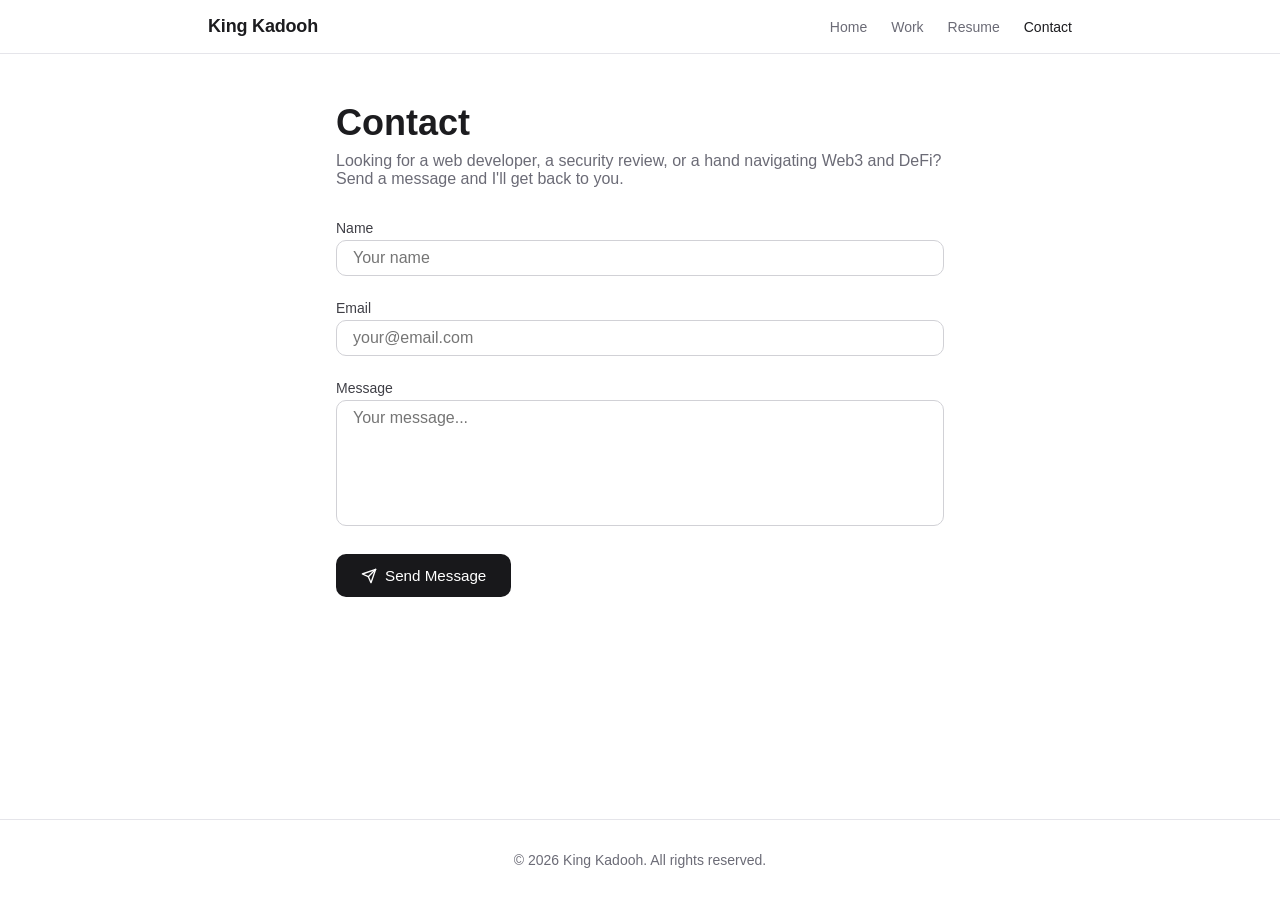
==== contact.html @ ffcaf4df "Initial commit via Netlify [skip ci]" ====
<!DOCTYPE html>
<html lang="en">
<head>
  <meta charset="utf-8" />
  <meta name="viewport" content="width=device-width, initial-scale=1" />
  <title>Contact — King Kadooh</title>
  <meta name="description" content="Get in touch with King Kadooh for web development, security reviews, or Web3/DeFi consulting." />
  <link rel="icon" href="/favicon.ico" />
  <link rel="stylesheet" href="/styles.css" />
</head>
<body>
  <header class="site-header">
    <nav>
      <a href="/" class="brand">King Kadooh</a>
      <div class="nav-links">
        <a href="/">Home</a>
        <a href="/work.html">Work</a>
        <a href="/resume.html">Resume</a>
        <a href="/contact.html">Contact</a>
      </div>
    </nav>
  </header>

  <main>
    <div class="contact-wrap" id="contact-form-wrap">
      <h1>Contact</h1>
      <p>Looking for a web developer, a security review, or a hand navigating Web3 and DeFi? Send a message and I'll get back to you.</p>

      <form name="contact" method="POST" data-netlify="true" netlify-honeypot="bot-field" id="contact-form">
        <input type="hidden" name="form-name" value="contact" />
        <p hidden>
          <label>Don't fill this out: <input name="bot-field" /></label>
        </p>

        <div class="form-field">
          <label for="name">Name</label>
          <input type="text" id="name" name="name" required placeholder="Your name" />
        </div>

        <div class="form-field">
          <label for="email">Email</label>
          <input type="email" id="email" name="email" required placeholder="your@email.com" />
        </div>

        <div class="form-field">
          <label for="message">Message</label>
          <textarea id="message" name="message" required rows="6" placeholder="Your message..."></textarea>
        </div>

        <button type="submit" class="btn btn-primary">
          <svg width="16" height="16" viewBox="0 0 24 24" fill="none" stroke="currentColor" stroke-width="2" stroke-linecap="round" stroke-linejoin="round"><path d="m22 2-7 20-4-9-9-4Z"/><path d="M22 2 11 13"/></svg>
          Send Message
        </button>
      </form>
    </div>

    <div class="success-state" id="success-state" hidden>
      <div class="inner">
        <div class="success-icon">
          <svg width="32" height="32" viewBox="0 0 24 24" fill="none" stroke="currentColor" stroke-width="2" stroke-linecap="round" stroke-linejoin="round"><rect x="2" y="4" width="20" height="16" rx="2"/><path d="m22 6-10 7L2 6"/></svg>
        </div>
        <h2>Message Sent!</h2>
        <p>Thanks for reaching out. I'll get back to you as soon as possible.</p>
        <button class="btn btn-primary" id="send-another">Send Another Message</button>
      </div>
    </div>
  </main>

  <footer class="site-footer">
    © <span id="year"></span> King Kadooh. All rights reserved.
  </footer>

  <script src="/script.js"></script>
  <script>
    const form = document.getElementById('contact-form')
    const formWrap = document.getElementById('contact-form-wrap')
    const successState = document.getElementById('success-state')

    form.addEventListener('submit', (e) => {
      e.preventDefault()
      const formData = new FormData(form)
      fetch('/', {
        method: 'POST',
        headers: { 'Content-Type': 'application/x-www-form-urlencoded' },
        body: new URLSearchParams(formData).toString(),
      }).then(() => {
        formWrap.hidden = true
        successState.hidden = false
      })
    })

    document.getElementById('send-another').addEventListener('click', () => {
      form.reset()
      successState.hidden = true
      formWrap.hidden = false
    })
  </script>
</body>
</html>
---- styles.css ----
:root {
  --background: #ffffff;
  --foreground: #1c1c1f;
  --muted-foreground: #6b6b76;
  --border: #e5e5ea;
  --card: #ffffff;
  --primary: #18181b;
  --primary-foreground: #ffffff;
  --secondary: #f1f1f4;
  --radius: 10px;
}

* {
  box-sizing: border-box;
}

html,
body {
  margin: 0;
  padding: 0;
}

body {
  font-family:
    -apple-system, BlinkMacSystemFont, 'Segoe UI', 'Roboto', 'Oxygen', 'Ubuntu',
    'Cantarell', 'Fira Sans', 'Droid Sans', 'Helvetica Neue', sans-serif;
  -webkit-font-smoothing: antialiased;
  -moz-osx-font-smoothing: grayscale;
  color: var(--foreground);
  background: var(--background);
  min-height: 100vh;
  display: flex;
  flex-direction: column;
}

a {
  color: inherit;
  text-decoration: none;
}

.wrapper {
  max-width: 896px;
  margin: 0 auto;
  padding: 0 1rem;
  width: 100%;
}

/* Header */
.site-header {
  position: sticky;
  top: 0;
  z-index: 10;
  border-bottom: 1px solid var(--border);
  background: rgba(255, 255, 255, 0.8);
  backdrop-filter: blur(8px);
}

.site-header nav {
  max-width: 896px;
  margin: 0 auto;
  padding: 1rem;
  display: flex;
  align-items: center;
  justify-content: space-between;
}

.brand {
  font-size: 1.125rem;
  font-weight: 700;
  letter-spacing: -0.01em;
}

.nav-links {
  display: flex;
  align-items: center;
  gap: 1.5rem;
}

.nav-links a {
  font-size: 0.875rem;
  font-weight: 500;
  color: var(--muted-foreground);
  transition: color 0.15s ease;
}

.nav-links a:hover,
.nav-links a.active {
  color: var(--foreground);
}

main {
  flex: 1;
}

/* Footer */
.site-footer {
  border-top: 1px solid var(--border);
  padding: 2rem 0;
  text-align: center;
  font-size: 0.875rem;
  color: var(--muted-foreground);
}

/* Badge */
.badge {
  display: inline-flex;
  align-items: center;
  border-radius: 999px;
  padding: 0.25rem 0.75rem;
  font-size: 0.875rem;
  font-weight: 500;
  line-height: 1.2;
}

.badge-secondary {
  background: var(--secondary);
  color: var(--foreground);
}

.badge-outline {
  border: 1px solid var(--border);
  background: transparent;
  color: var(--foreground);
}

/* Buttons */
.btn {
  display: inline-flex;
  align-items: center;
  gap: 0.5rem;
  border-radius: var(--radius);
  padding: 0.75rem 1.5rem;
  font-weight: 500;
  font-size: 0.95rem;
  border: 1px solid transparent;
  cursor: pointer;
  transition: background-color 0.15s ease, color 0.15s ease;
}

.btn-primary {
  background: var(--primary);
  color: var(--primary-foreground);
}

.btn-primary:hover {
  background: #2c2c31;
}

.btn-outline {
  border-color: #d1d1d6;
  color: var(--foreground);
  background: transparent;
}

.btn-outline:hover {
  background: #f7f7f8;
}

/* Card */
.card {
  border: 1px solid var(--border);
  border-radius: var(--radius);
  background: var(--card);
  overflow: hidden;
}

.card-header {
  padding: 1.5rem 1.5rem 0;
}

.card-content {
  padding: 1.5rem;
}

.card-title {
  font-size: 1.25rem;
  font-weight: 600;
  margin: 0 0 0.25rem;
}

/* Hero */
.hero {
  max-width: 896px;
  margin: 0 auto;
  padding: 5rem 1rem 4rem;
  text-align: center;
}

.avatar {
  margin: 0 auto 1.5rem;
  display: flex;
  height: 7rem;
  width: 7rem;
  align-items: center;
  justify-content: center;
  border-radius: 999px;
  background: var(--primary);
  color: #fff;
  font-size: 1.75rem;
  font-weight: 700;
}

.hero h1 {
  font-size: 3rem;
  font-weight: 700;
  letter-spacing: -0.02em;
  margin: 0;
}

.hero .roles {
  margin-top: 1rem;
  font-size: 1.125rem;
  color: var(--muted-foreground);
  max-width: 640px;
  margin-left: auto;
  margin-right: auto;
}

.hero .cta-row {
  margin-top: 2rem;
  display: flex;
  flex-wrap: wrap;
  align-items: center;
  justify-content: center;
  gap: 0.75rem;
}

/* Section */
.section {
  max-width: 896px;
  margin: 0 auto;
  padding: 3rem 1rem;
}

.section-eyebrow {
  margin: 0 0 0.25rem;
  font-size: 0.8rem;
  font-weight: 600;
  text-transform: uppercase;
  letter-spacing: 0.1em;
  color: #a8a8b3;
}

.section-title {
  margin: 0 0 1.5rem;
  font-size: 1.5rem;
  font-weight: 700;
}

/* Platforms grid */
.platform-grid {
  display: grid;
  grid-template-columns: 1fr;
  gap: 0.75rem;
}

@media (min-width: 640px) {
  .platform-grid {
    grid-template-columns: 1fr 1fr;
  }
}

.platform-card {
  display: flex;
  align-items: center;
  justify-content: space-between;
  border: 1px solid var(--border);
  border-radius: 12px;
  padding: 1rem 1.25rem;
  transition: border-color 0.15s ease;
}

.platform-card:hover {
  border-color: var(--primary);
}

.platform-card .platform-info {
  display: flex;
  align-items: center;
  gap: 0.75rem;
}

.platform-icon {
  width: 1.25rem;
  height: 1.25rem;
  flex-shrink: 0;
}

.platform-name {
  font-weight: 500;
  margin: 0;
}

.platform-handle {
  font-size: 0.875rem;
  color: var(--muted-foreground);
  margin: 0;
}

.arrow-icon {
  width: 1rem;
  height: 1rem;
  color: #a8a8b3;
  transition: transform 0.15s ease;
}

.platform-card:hover .arrow-icon {
  transform: translate(2px, -2px);
}

/* Skills / tag list */
.tag-list {
  display: flex;
  flex-wrap: wrap;
  gap: 0.5rem;
}

/* Interests grid */
.interest-grid {
  display: grid;
  grid-template-columns: 1fr;
  gap: 1rem;
}

@media (min-width: 640px) {
  .interest-grid {
    grid-template-columns: 1fr 1fr;
  }
}

.interest-emoji {
  font-size: 1.5rem;
  margin-right: 0.5rem;
}

/* Closing CTA card */
.cta-card {
  background: var(--primary);
  color: #fff;
}

.cta-card .card-content {
  display: flex;
  flex-direction: column;
  align-items: center;
  gap: 1rem;
  padding: 3rem 1.5rem;
  text-align: center;
}

.cta-card h2 {
  font-size: 1.875rem;
  font-weight: 700;
  margin: 0;
}

.cta-card p {
  max-width: 36rem;
  color: #d4d4d8;
  margin: 0;
}

.btn-light {
  background: #fff;
  color: var(--primary);
}

.btn-light:hover {
  background: #f2f2f2;
}

/* Generic page header */
.page-header {
  max-width: 896px;
  margin: 0 auto;
  padding: 3rem 1rem 0;
}

.page-header h1 {
  font-size: 2.25rem;
  font-weight: 700;
  margin: 0 0 0.5rem;
}

.page-header p {
  color: var(--muted-foreground);
  margin: 0 0 2rem;
}

/* Work / project grid */
.project-grid {
  max-width: 896px;
  margin: 0 auto;
  padding: 0 1rem 3rem;
  display: grid;
  grid-template-columns: 1fr;
  gap: 1.5rem;
}

@media (min-width: 768px) {
  .project-grid {
    grid-template-columns: 1fr 1fr;
  }
}

.project-card {
  display: flex;
  flex-direction: column;
}

.project-card .card-content {
  flex: 1;
  display: flex;
  flex-direction: column;
}

.project-description {
  color: var(--muted-foreground);
  flex: 1;
  margin: 0 0 1rem;
}

.project-links {
  display: flex;
  gap: 0.75rem;
}

.project-link {
  display: inline-flex;
  align-items: center;
  gap: 0.5rem;
  font-size: 0.875rem;
  color: #2563eb;
  transition: color 0.15s ease;
}

.project-link:hover {
  color: #1d4ed8;
}

/* Resume */
.resume-wrap {
  max-width: 896px;
  margin: 0 auto;
  padding: 2rem 1rem 4rem;
}

.resume-header {
  text-align: center;
  margin-bottom: 3rem;
}

.resume-header h1 {
  font-size: 3rem;
  font-weight: 700;
  margin: 0 0 0.5rem;
}

.resume-header p {
  font-size: 1.125rem;
  margin: 0 0 2rem;
}

.separator {
  border: none;
  border-top: 1px solid var(--border);
  margin-top: 2rem;
}

.resume-section {
  margin-bottom: 3rem;
}

.resume-section h2 {
  font-size: 1.875rem;
  font-weight: 600;
  margin: 0 0 1.5rem;
}

.resume-section .card + .card {
  margin-top: 1.5rem;
}

.summary-row {
  display: flex;
  align-items: center;
  gap: 2rem;
}

.summary-row p {
  flex: 1;
  line-height: 1.7;
  margin: 0;
}

.summary-avatar {
  flex-shrink: 0;
  display: flex;
  height: 10rem;
  width: 10rem;
  align-items: center;
  justify-content: center;
  border-radius: 1rem;
  background: var(--primary);
  color: #fff;
  font-size: 1.75rem;
  font-weight: 700;
}

@media (max-width: 640px) {
  .summary-row {
    flex-direction: column;
    text-align: center;
  }
}

.job-header-row {
  display: flex;
  justify-content: space-between;
  align-items: flex-start;
  gap: 1rem;
  flex-wrap: wrap;
}

.job-header-row .job-title {
  font-size: 1.25rem;
  font-weight: 600;
  margin: 0 0 0.5rem;
}

.job-header-row .job-company {
  font-weight: 500;
  margin: 0;
}

.job-body p {
  line-height: 1.7;
  margin: 0 0 1.5rem;
}

.job-note {
  margin-top: 1.5rem;
  font-size: 0.9rem;
  color: var(--muted-foreground);
  line-height: 1.7;
}

/* Contact */
.contact-wrap {
  max-width: 640px;
  margin: 0 auto;
  padding: 3rem 1rem;
}

.contact-wrap h1 {
  font-size: 2.25rem;
  font-weight: 700;
  margin: 0 0 0.5rem;
}

.contact-wrap > p {
  color: var(--muted-foreground);
  margin: 0 0 2rem;
}

.form-field {
  margin-bottom: 1.5rem;
}

.form-field label {
  display: block;
  font-size: 0.875rem;
  font-weight: 500;
  color: #3f3f46;
  margin-bottom: 0.25rem;
}

.form-field input,
.form-field textarea {
  width: 100%;
  padding: 0.5rem 1rem;
  border: 1px solid #d1d1d6;
  border-radius: var(--radius);
  font: inherit;
  outline: none;
  transition: border-color 0.15s ease, box-shadow 0.15s ease;
}

.form-field input:focus,
.form-field textarea:focus {
  border-color: #3b82f6;
  box-shadow: 0 0 0 2px rgba(59, 130, 246, 0.4);
}

.form-field textarea {
  resize: none;
}

.success-state {
  min-height: 60vh;
  display: flex;
  align-items: center;
  justify-content: center;
}

.success-state .inner {
  text-align: center;
  max-width: 28rem;
  margin: 0 auto;
  padding: 0 1rem;
}

.success-icon {
  width: 4rem;
  height: 4rem;
  border-radius: 999px;
  background: #dcfce7;
  color: #16a34a;
  display: flex;
  align-items: center;
  justify-content: center;
  margin: 0 auto 1rem;
}

.success-state h2 {
  font-size: 1.5rem;
  font-weight: 700;
  margin: 0 0 0.5rem;
}

.success-state p {
  color: var(--muted-foreground);
  margin: 0 0 1.5rem;
}

[hidden] {
  display: none !important;
}
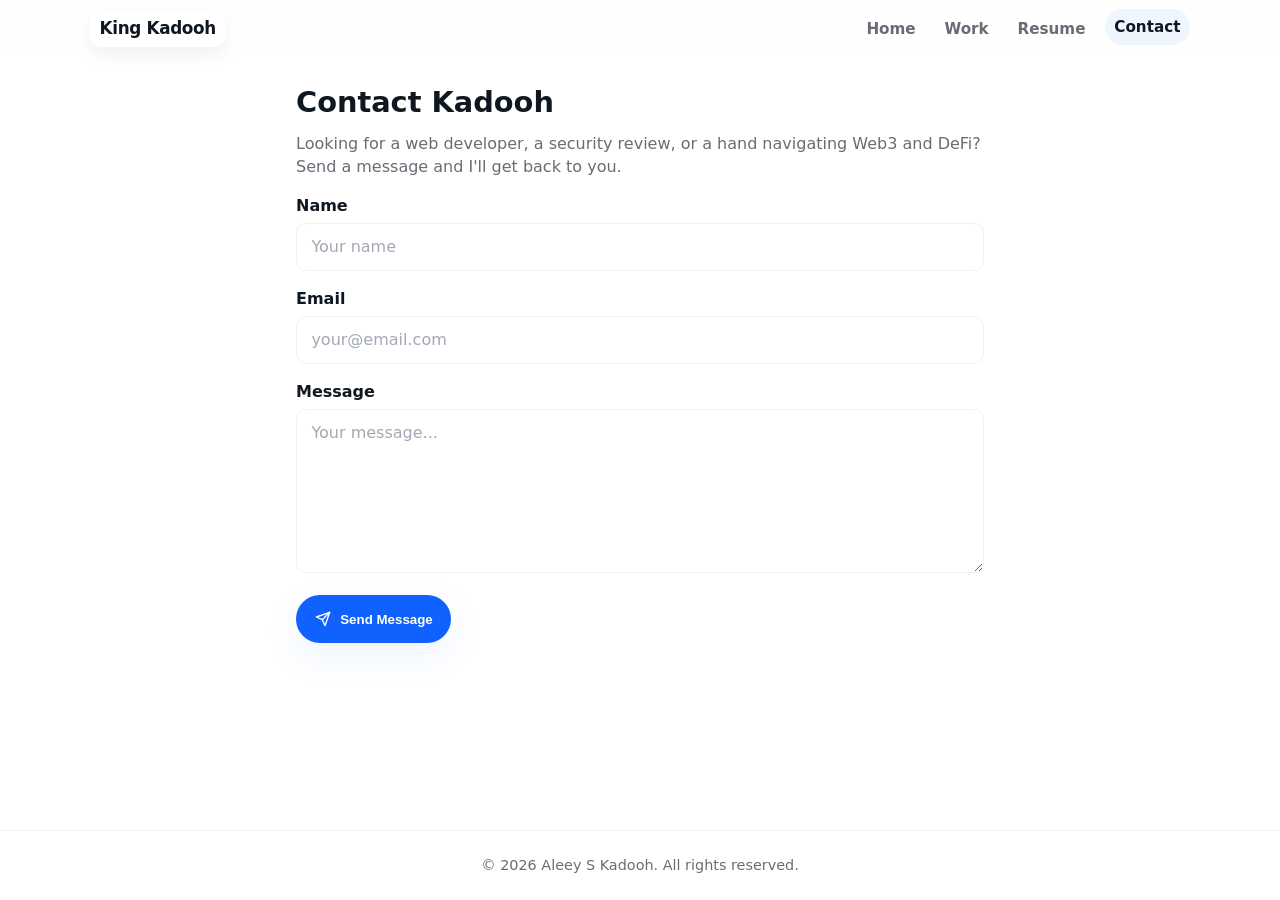
==== commit 9423e7e9: "updates" ====
--- a/contact.html
+++ b/contact.html
@@ -3,7 +3,7 @@
 <head>
   <meta charset="utf-8" />
   <meta name="viewport" content="width=device-width, initial-scale=1" />
-  <title>Contact — King Kadooh</title>
+  <title>Contact King Kadooh</title>
   <meta name="description" content="Get in touch with King Kadooh for web development, security reviews, or Web3/DeFi consulting." />
   <link rel="icon" href="/favicon.ico" />
   <link rel="stylesheet" href="/styles.css" />
@@ -23,7 +23,7 @@
 
   <main>
     <div class="contact-wrap" id="contact-form-wrap">
-      <h1>Contact</h1>
+      <h1>Contact Kadooh</h1>
       <p>Looking for a web developer, a security review, or a hand navigating Web3 and DeFi? Send a message and I'll get back to you.</p>
 
       <form name="contact" method="POST" data-netlify="true" netlify-honeypot="bot-field" id="contact-form">
@@ -67,7 +67,7 @@
   </main>
 
   <footer class="site-footer">
-    © <span id="year"></span> King Kadooh. All rights reserved.
+    © <span id="year"></span> Aleey S Kadooh. All rights reserved.
   </footer>
 
   <script src="/script.js"></script>
--- a/styles.css
+++ b/styles.css
@@ -1,638 +1,243 @@
-:root {
-  --background: #ffffff;
-  --foreground: #1c1c1f;
-  --muted-foreground: #6b6b76;
-  --border: #e5e5ea;
-  --card: #ffffff;
-  --primary: #18181b;
+
+:root{
+  --bg: #ffffff;
+  --surface: #ffffff;
+  --muted: #6b6b76;
+  --text: #0f1720;
+  --border: rgba(15,23,32,0.06);
+  --primary: #0f62fe;
   --primary-foreground: #ffffff;
-  --secondary: #f1f1f4;
-  --radius: 10px;
-}
-
-* {
-  box-sizing: border-box;
-}
-
-html,
-body {
-  margin: 0;
-  padding: 0;
-}
-
-body {
-  font-family:
-    -apple-system, BlinkMacSystemFont, 'Segoe UI', 'Roboto', 'Oxygen', 'Ubuntu',
-    'Cantarell', 'Fira Sans', 'Droid Sans', 'Helvetica Neue', sans-serif;
-  -webkit-font-smoothing: antialiased;
-  -moz-osx-font-smoothing: grayscale;
-  color: var(--foreground);
-  background: var(--background);
-  min-height: 100vh;
-  display: flex;
-  flex-direction: column;
-}
-
-a {
-  color: inherit;
-  text-decoration: none;
-}
-
-.wrapper {
-  max-width: 896px;
-  margin: 0 auto;
-  padding: 0 1rem;
-  width: 100%;
-}
-
-/* Header */
-.site-header {
-  position: sticky;
-  top: 0;
-  z-index: 10;
-  border-bottom: 1px solid var(--border);
-  background: rgba(255, 255, 255, 0.8);
-  backdrop-filter: blur(8px);
-}
-
-.site-header nav {
-  max-width: 896px;
-  margin: 0 auto;
-  padding: 1rem;
-  display: flex;
-  align-items: center;
-  justify-content: space-between;
-}
-
-.brand {
-  font-size: 1.125rem;
-  font-weight: 700;
-  letter-spacing: -0.01em;
-}
-
-.nav-links {
-  display: flex;
-  align-items: center;
-  gap: 1.5rem;
-}
-
-.nav-links a {
-  font-size: 0.875rem;
-  font-weight: 500;
-  color: var(--muted-foreground);
-  transition: color 0.15s ease;
-}
-
-.nav-links a:hover,
-.nav-links a.active {
-  color: var(--foreground);
-}
-
-main {
-  flex: 1;
-}
-
-/* Footer */
-.site-footer {
-  border-top: 1px solid var(--border);
-  padding: 2rem 0;
-  text-align: center;
-  font-size: 0.875rem;
-  color: var(--muted-foreground);
-}
-
-/* Badge */
-.badge {
-  display: inline-flex;
-  align-items: center;
-  border-radius: 999px;
-  padding: 0.25rem 0.75rem;
-  font-size: 0.875rem;
-  font-weight: 500;
-  line-height: 1.2;
-}
-
-.badge-secondary {
-  background: var(--secondary);
-  color: var(--foreground);
-}
-
-.badge-outline {
-  border: 1px solid var(--border);
-  background: transparent;
-  color: var(--foreground);
-}
-
-/* Buttons */
-.btn {
-  display: inline-flex;
-  align-items: center;
-  gap: 0.5rem;
-  border-radius: var(--radius);
-  padding: 0.75rem 1.5rem;
-  font-weight: 500;
-  font-size: 0.95rem;
-  border: 1px solid transparent;
-  cursor: pointer;
-  transition: background-color 0.15s ease, color 0.15s ease;
-}
-
-.btn-primary {
-  background: var(--primary);
-  color: var(--primary-foreground);
-}
-
-.btn-primary:hover {
-  background: #2c2c31;
-}
-
-.btn-outline {
-  border-color: #d1d1d6;
-  color: var(--foreground);
-  background: transparent;
-}
-
-.btn-outline:hover {
-  background: #f7f7f8;
-}
-
-/* Card */
-.card {
-  border: 1px solid var(--border);
-  border-radius: var(--radius);
-  background: var(--card);
-  overflow: hidden;
-}
-
-.card-header {
-  padding: 1.5rem 1.5rem 0;
-}
-
-.card-content {
-  padding: 1.5rem;
-}
-
-.card-title {
-  font-size: 1.25rem;
-  font-weight: 600;
-  margin: 0 0 0.25rem;
-}
-
-/* Hero */
-.hero {
-  max-width: 896px;
-  margin: 0 auto;
-  padding: 5rem 1rem 4rem;
-  text-align: center;
-}
-
-.avatar {
-  margin: 0 auto 1.5rem;
-  display: flex;
-  height: 7rem;
-  width: 7rem;
-  align-items: center;
-  justify-content: center;
-  border-radius: 999px;
-  background: var(--primary);
-  color: #fff;
-  font-size: 1.75rem;
-  font-weight: 700;
-}
-
-.hero h1 {
-  font-size: 3rem;
-  font-weight: 700;
-  letter-spacing: -0.02em;
-  margin: 0;
-}
-
-.hero .roles {
-  margin-top: 1rem;
-  font-size: 1.125rem;
-  color: var(--muted-foreground);
-  max-width: 640px;
-  margin-left: auto;
-  margin-right: auto;
-}
-
-.hero .cta-row {
-  margin-top: 2rem;
-  display: flex;
-  flex-wrap: wrap;
-  align-items: center;
-  justify-content: center;
-  gap: 0.75rem;
-}
-
-/* Section */
-.section {
-  max-width: 896px;
-  margin: 0 auto;
-  padding: 3rem 1rem;
-}
-
-.section-eyebrow {
-  margin: 0 0 0.25rem;
-  font-size: 0.8rem;
-  font-weight: 600;
-  text-transform: uppercase;
-  letter-spacing: 0.1em;
-  color: #a8a8b3;
-}
-
-.section-title {
-  margin: 0 0 1.5rem;
-  font-size: 1.5rem;
-  font-weight: 700;
-}
-
-/* Platforms grid */
-.platform-grid {
-  display: grid;
-  grid-template-columns: 1fr;
-  gap: 0.75rem;
-}
-
-@media (min-width: 640px) {
-  .platform-grid {
-    grid-template-columns: 1fr 1fr;
-  }
-}
-
-.platform-card {
-  display: flex;
-  align-items: center;
-  justify-content: space-between;
-  border: 1px solid var(--border);
-  border-radius: 12px;
-  padding: 1rem 1.25rem;
-  transition: border-color 0.15s ease;
-}
-
-.platform-card:hover {
-  border-color: var(--primary);
-}
-
-.platform-card .platform-info {
-  display: flex;
-  align-items: center;
-  gap: 0.75rem;
-}
-
-.platform-icon {
-  width: 1.25rem;
-  height: 1.25rem;
-  flex-shrink: 0;
-}
-
-.platform-name {
-  font-weight: 500;
-  margin: 0;
-}
-
-.platform-handle {
-  font-size: 0.875rem;
-  color: var(--muted-foreground);
-  margin: 0;
-}
-
-.arrow-icon {
-  width: 1rem;
-  height: 1rem;
-  color: #a8a8b3;
-  transition: transform 0.15s ease;
-}
-
-.platform-card:hover .arrow-icon {
-  transform: translate(2px, -2px);
-}
-
-/* Skills / tag list */
-.tag-list {
-  display: flex;
-  flex-wrap: wrap;
-  gap: 0.5rem;
-}
-
-/* Interests grid */
-.interest-grid {
-  display: grid;
-  grid-template-columns: 1fr;
-  gap: 1rem;
-}
-
-@media (min-width: 640px) {
-  .interest-grid {
-    grid-template-columns: 1fr 1fr;
-  }
-}
-
-.interest-emoji {
-  font-size: 1.5rem;
-  margin-right: 0.5rem;
-}
-
-/* Closing CTA card */
-.cta-card {
-  background: var(--primary);
-  color: #fff;
-}
-
-.cta-card .card-content {
-  display: flex;
-  flex-direction: column;
-  align-items: center;
-  gap: 1rem;
-  padding: 3rem 1.5rem;
-  text-align: center;
-}
-
-.cta-card h2 {
-  font-size: 1.875rem;
-  font-weight: 700;
-  margin: 0;
-}
-
-.cta-card p {
-  max-width: 36rem;
-  color: #d4d4d8;
-  margin: 0;
-}
-
-.btn-light {
-  background: #fff;
-  color: var(--primary);
-}
-
-.btn-light:hover {
-  background: #f2f2f2;
-}
-
-/* Generic page header */
-.page-header {
-  max-width: 896px;
-  margin: 0 auto;
-  padding: 3rem 1rem 0;
-}
-
-.page-header h1 {
-  font-size: 2.25rem;
-  font-weight: 700;
-  margin: 0 0 0.5rem;
-}
-
-.page-header p {
-  color: var(--muted-foreground);
-  margin: 0 0 2rem;
-}
-
-/* Work / project grid */
-.project-grid {
-  max-width: 896px;
-  margin: 0 auto;
-  padding: 0 1rem 3rem;
-  display: grid;
-  grid-template-columns: 1fr;
-  gap: 1.5rem;
-}
-
-@media (min-width: 768px) {
-  .project-grid {
-    grid-template-columns: 1fr 1fr;
-  }
-}
-
-.project-card {
-  display: flex;
-  flex-direction: column;
-}
-
-.project-card .card-content {
-  flex: 1;
-  display: flex;
-  flex-direction: column;
-}
-
-.project-description {
-  color: var(--muted-foreground);
-  flex: 1;
-  margin: 0 0 1rem;
-}
-
-.project-links {
-  display: flex;
-  gap: 0.75rem;
-}
-
-.project-link {
-  display: inline-flex;
-  align-items: center;
-  gap: 0.5rem;
-  font-size: 0.875rem;
-  color: #2563eb;
-  transition: color 0.15s ease;
-}
-
-.project-link:hover {
-  color: #1d4ed8;
-}
-
-/* Resume */
-.resume-wrap {
-  max-width: 896px;
-  margin: 0 auto;
-  padding: 2rem 1rem 4rem;
-}
-
-.resume-header {
-  text-align: center;
-  margin-bottom: 3rem;
-}
-
-.resume-header h1 {
-  font-size: 3rem;
-  font-weight: 700;
-  margin: 0 0 0.5rem;
-}
-
-.resume-header p {
-  font-size: 1.125rem;
-  margin: 0 0 2rem;
-}
-
-.separator {
+  --glass: rgba(255,255,255,0.6);
+  --radius-sm: 8px;
+  --radius: 14px;
+  --shadow-sm: 0 10px 30px rgba(16,24,40,0.06);
+  --shadow-md: 0 18px 48px rgba(16,24,40,0.10);
+  --motion-duration: 300ms;
+  --ease: cubic-bezier(.2,.9,.2,1);
+  --max-width: 1100px;
+  --container-pad: 1rem;
+  --accent-weak: rgba(15,98,254,0.06);
+  --touch-target: 48px;
+}
+*{box-sizing:border-box}
+html,body{height:100%}
+body{
+  margin:0;
+  font-family: Inter, system-ui, -apple-system, "Segoe UI", Roboto, "Helvetica Neue", Arial;
+  -webkit-font-smoothing:antialiased;
+  -moz-osx-font-smoothing:grayscale;
+  color:var(--text);
+  background:var(--bg);
+  min-height:100vh;
+  display:flex;
+  flex-direction:column;
+  line-height:1.45;
+  -webkit-tap-highlight-color:transparent;
+}
+.wrapper, .site-header nav, main{max-width:var(--max-width); margin:0 auto; padding:0 var(--container-pad); width:100%}
+.site-header{
+  position:sticky;
+  top:0;
+  z-index:100;
+  background:linear-gradient(180deg, rgba(255,255,255,0.06), rgba(255,255,255,0));
+  border-bottom:none;
+  backdrop-filter: blur(8px) saturate(110%);
+  -webkit-backdrop-filter: blur(8px) saturate(110%);
+  padding:0;
+}
+.site-header nav{
+  display:flex;
+  align-items:center;
+  justify-content:space-between;
+  gap:1rem;
+  padding:.65rem 0;
+}
+.brand{
+  font-weight:900;
+  letter-spacing:-0.02em;
+  color:var(--text);
+  font-size:1.05rem;
+  display:inline-flex;
+  align-items:center;
+  gap:.5rem;
+  padding:.4rem .6rem;
+  border-radius:12px;
+  background:rgba(255,255,255,0.85);
+  box-shadow:0 8px 20px rgba(16,24,40,0.06);
+  transform:translateZ(0);
+  z-index:120;
+  will-change:transform;
+  animation:brand-float 4200ms var(--ease) infinite;
+}
+@keyframes brand-float{
+  0%{ transform:translateY(0) }
+  50%{ transform:translateY(-6px) }
+  100%{ transform:translateY(0) }
+}
+.nav-links{
+  display:flex;
+  gap:.6rem;
+  align-items:center;
+  -webkit-font-smoothing:antialiased;
+}
+a{ text-decoration:none; color:inherit; }
+.nav-links a{
+  color:var(--muted);
+  font-weight:700;
+  font-size:.95rem;
+  padding:.45rem .6rem;
+  border-radius:999px;
+  transition: color var(--motion-duration) var(--ease), background-color var(--motion-duration) var(--ease), transform var(--motion-duration) var(--ease);
+  text-decoration:none;
   border: none;
-  border-top: 1px solid var(--border);
-  margin-top: 2rem;
-}
-
-.resume-section {
-  margin-bottom: 3rem;
-}
-
-.resume-section h2 {
-  font-size: 1.875rem;
-  font-weight: 600;
-  margin: 0 0 1.5rem;
-}
-
-.resume-section .card + .card {
-  margin-top: 1.5rem;
-}
-
-.summary-row {
-  display: flex;
-  align-items: center;
-  gap: 2rem;
-}
-
-.summary-row p {
-  flex: 1;
-  line-height: 1.7;
-  margin: 0;
-}
-
-.summary-avatar {
-  flex-shrink: 0;
-  display: flex;
-  height: 10rem;
-  width: 10rem;
-  align-items: center;
-  justify-content: center;
-  border-radius: 1rem;
-  background: var(--primary);
-  color: #fff;
-  font-size: 1.75rem;
-  font-weight: 700;
-}
-
-@media (max-width: 640px) {
-  .summary-row {
-    flex-direction: column;
-    text-align: center;
-  }
-}
-
-.job-header-row {
-  display: flex;
-  justify-content: space-between;
-  align-items: flex-start;
-  gap: 1rem;
-  flex-wrap: wrap;
-}
-
-.job-header-row .job-title {
-  font-size: 1.25rem;
-  font-weight: 600;
-  margin: 0 0 0.5rem;
-}
-
-.job-header-row .job-company {
-  font-weight: 500;
-  margin: 0;
-}
-
-.job-body p {
-  line-height: 1.7;
-  margin: 0 0 1.5rem;
-}
-
-.job-note {
-  margin-top: 1.5rem;
-  font-size: 0.9rem;
-  color: var(--muted-foreground);
-  line-height: 1.7;
-}
-
-/* Contact */
-.contact-wrap {
-  max-width: 640px;
-  margin: 0 auto;
-  padding: 3rem 1rem;
-}
-
-.contact-wrap h1 {
-  font-size: 2.25rem;
-  font-weight: 700;
-  margin: 0 0 0.5rem;
-}
-
-.contact-wrap > p {
-  color: var(--muted-foreground);
-  margin: 0 0 2rem;
-}
-
-.form-field {
-  margin-bottom: 1.5rem;
-}
-
-.form-field label {
-  display: block;
-  font-size: 0.875rem;
-  font-weight: 500;
-  color: #3f3f46;
-  margin-bottom: 0.25rem;
-}
-
-.form-field input,
-.form-field textarea {
-  width: 100%;
-  padding: 0.5rem 1rem;
-  border: 1px solid #d1d1d6;
-  border-radius: var(--radius);
-  font: inherit;
-  outline: none;
-  transition: border-color 0.15s ease, box-shadow 0.15s ease;
-}
-
-.form-field input:focus,
-.form-field textarea:focus {
-  border-color: #3b82f6;
-  box-shadow: 0 0 0 2px rgba(59, 130, 246, 0.4);
-}
-
-.form-field textarea {
-  resize: none;
-}
-
-.success-state {
-  min-height: 60vh;
-  display: flex;
-  align-items: center;
-  justify-content: center;
-}
-
-.success-state .inner {
-  text-align: center;
-  max-width: 28rem;
-  margin: 0 auto;
-  padding: 0 1rem;
-}
-
-.success-icon {
-  width: 4rem;
-  height: 4rem;
-  border-radius: 999px;
-  background: #dcfce7;
-  color: #16a34a;
-  display: flex;
-  align-items: center;
-  justify-content: center;
-  margin: 0 auto 1rem;
-}
-
-.success-state h2 {
-  font-size: 1.5rem;
-  font-weight: 700;
-  margin: 0 0 0.5rem;
-}
-
-.success-state p {
-  color: var(--muted-foreground);
-  margin: 0 0 1.5rem;
-}
-
-[hidden] {
-  display: none !important;
-}
+  background:transparent;
+}
+.nav-links a:hover, .nav-links a.active{
+  color:var(--text);
+  background:var(--accent-weak);
+  transform:translateY(-2px);
+}
+@media (max-width:720px){
+  .nav-links{gap:.4rem; font-size:.94rem}
+  .nav-links a{padding:.5rem .6rem}
+  .brand{padding:.33rem .5rem; font-size:1rem}
+}
+main{flex:1}
+.site-footer{border-top:1px solid var(--border); padding:1.5rem var(--container-pad); text-align:center; color:var(--muted); font-size:.9rem}
+.badge{
+  display:inline-flex; align-items:center; gap:.5rem; padding:.28rem .7rem; border-radius:999px; font-weight:700; font-size:.86rem;
+}
+.badge-secondary{background:var(--primary); color:var(--primary-foreground); box-shadow:0 10px 30px rgba(15,98,254,0.08)}
+.badge-outline{background:transparent; border:1px solid var(--border); color:var(--text)}
+.btn{
+  display:inline-flex; align-items:center; gap:.6rem; padding:.75rem 1.1rem; font-weight:800; border-radius:999px; border:1px solid transparent;
+  cursor:pointer; transition: transform var(--motion-duration) var(--ease), box-shadow var(--motion-duration) var(--ease), background-color var(--motion-duration) var(--ease);
+  text-decoration:none; min-height:var(--touch-target);
+}
+.btn-primary{background:var(--primary); color:var(--primary-foreground); box-shadow:0 12px 36px rgba(15,98,254,0.08)}
+.btn-primary:hover{transform:translateY(-4px); box-shadow:var(--shadow-md)}
+.btn-outline{background:transparent; color:var(--text); border:1px solid var(--border)}
+.btn-outline:hover{background:var(--glass); transform:translateY(-2px)}
+.btn-light{background:var(--surface); color:var(--text); border:1px solid var(--border)}
+.btn-light:hover{background:var(--glass)}
+.card{
+  background:var(--surface);
+  border-radius:var(--radius);
+  border:1px solid rgba(15,23,32,0.04);
+  box-shadow:var(--shadow-sm);
+  overflow:hidden;
+  transition: transform var(--motion-duration) var(--ease), box-shadow var(--motion-duration) var(--ease), border-color var(--motion-duration) var(--ease);
+  will-change:transform;
+  margin:0.9rem 0;
+}
+.card:hover{transform:translateY(-10px); box-shadow:var(--shadow-md); border-color:rgba(15,98,254,0.08)}
+.card-header{padding:1.25rem 1.25rem 0}
+.card-content{padding:1.5rem}
+.card-title{font-size:1.15rem; font-weight:800; margin:0 0 .25rem; color:var(--text)}
+.page-header{padding:3.25rem var(--container-pad) 0}
+.page-header h1{font-size:2rem; margin:0 0 .5rem; font-weight:900}
+.page-header p{color:var(--muted); margin:0 0 1.25rem}
+.hero{padding:3.25rem 1rem 2.25rem; text-align:center}
+.hero .badge{margin-bottom:1rem}
+.avatar{
+  margin:0 auto 1rem; height:88px; width:88px; display:flex; align-items:center; justify-content:center; border-radius:999px;
+  background:linear-gradient(135deg,var(--primary), #6b8bff); color:var(--primary-foreground); font-weight:900; font-size:1.4rem;
+  box-shadow:0 14px 40px rgba(15,98,254,0.08); transition:transform 360ms var(--ease), box-shadow 360ms var(--ease);
+  will-change:transform;
+}
+.avatar:hover{transform:translateY(-6px) scale(1.02)}
+.hero h1{font-size:2.2rem; margin:0; font-weight:900}
+.hero .roles{margin-top:.9rem; font-size:1rem; color:var(--muted); max-width:760px; margin-left:auto; margin-right:auto}
+.hero .cta-row{margin-top:1.25rem; display:flex; gap:.75rem; justify-content:center; flex-wrap:wrap}
+.section{padding:2rem 1rem}
+.section-eyebrow{font-size:.78rem; font-weight:800; text-transform:uppercase; letter-spacing:.12em; color:var(--muted); margin:0 0 .4rem}
+.section-title{font-size:1.15rem; font-weight:800; margin:0 0 1rem}
+.platform-grid{display:grid; grid-template-columns:1fr; gap:.85rem}
+@media (min-width:640px){ .platform-grid{grid-template-columns:repeat(2,1fr)} }
+@media (min-width:980px){ .platform-grid{grid-template-columns:repeat(3,1fr)} }
+.platform-card{
+  display:flex; align-items:center; justify-content:space-between; gap:1rem; padding:.95rem 1rem; border-radius:12px;
+  transition: transform var(--motion-duration) var(--ease), box-shadow var(--motion-duration) var(--ease), background-color var(--motion-duration) var(--ease);
+  background:transparent;
+  border:1px solid rgba(15,23,32,0.04);
+  text-decoration:none;
+}
+.platform-card:hover{transform:translateY(-8px); background:var(--accent-weak); box-shadow:var(--shadow-sm)}
+.platform-info{display:flex; gap:.75rem; align-items:center}
+.platform-icon{width:1.4rem; height:1.4rem; flex-shrink:0}
+.platform-name{font-weight:800; margin:0}
+.platform-handle{font-size:.9rem; color:var(--muted); margin:0}
+.arrow-icon{width:1.05rem; height:1.05rem; color:var(--muted); transition: transform var(--motion-duration) var(--ease)}
+.platform-card:hover .arrow-icon{transform:translate(6px,-4px) rotate(3deg)}
+.tag-list{display:flex; flex-wrap:wrap; gap:.5rem}
+.interest-grid{display:grid; grid-template-columns:1fr; gap:1rem}
+@media (min-width:640px){ .interest-grid{grid-template-columns:repeat(2,1fr)} }
+.interest-emoji{font-size:1.25rem; margin-right:.5rem}
+.cta-card{background:linear-gradient(180deg,var(--primary), #6b8bff); color:var(--primary-foreground)}
+.cta-card .card-content{display:flex; flex-direction:column; align-items:center; gap:.75rem; text-align:center; padding:1.75rem}
+.cta-card h2{font-size:1.35rem; margin:0; font-weight:900}
+.cta-card p{color:rgba(255,255,255,0.95); max-width:40rem}
+.project-grid{display:grid; gap:1rem; grid-template-columns:1fr; padding:0 1rem 1.5rem}
+@media (min-width:768px){ .project-grid{grid-template-columns:repeat(2,1fr)} }
+.project-card{display:flex; flex-direction:column}
+.project-description{color:var(--muted); margin:0 0 1rem}
+.project-links{display:flex; gap:.6rem}
+.project-link{color:var(--primary); font-weight:800; font-size:.95rem; display:inline-flex; align-items:center; gap:.5rem; text-decoration:none}
+.project-link:hover{color:#0047b3; transform:translateY(-2px); transition:transform var(--motion-duration) var(--ease)}
+.resume-wrap{
+  padding:1.75rem 1rem 2.5rem;
+  max-width:980px;
+  margin:0 auto;
+}
+.resume-header{text-align:center; margin-bottom:1.25rem}
+.resume-header h1{font-size:2.2rem; margin:0 0 .25rem}
+.resume-header p{color:var(--muted); margin:0 0 1rem}
+.separator{border:none; border-top:1px solid rgba(15,23,32,0.04); margin-top:1rem}
+.summary-row{display:flex; gap:1rem; align-items:center}
+.summary-row p{flex:1; margin:0}
+.summary-avatar{flex-shrink:0; height:88px; width:88px; display:flex; align-items:center; justify-content:center; border-radius:12px; background:linear-gradient(135deg,var(--primary), #6b8bff); color:var(--primary-foreground); font-weight:900}
+@media (max-width:640px){ .summary-row{flex-direction:column; text-align:center} }
+.job-header-row{display:flex; justify-content:space-between; gap:1rem; align-items:flex-start; flex-wrap:wrap}
+.job-title{font-size:1.03rem; font-weight:800; margin:0}
+.job-company{font-weight:700; margin:0}
+.job-body p{margin:0 0 1rem; color:var(--muted)}
+.job-note{margin-top:1rem; color:var(--muted); font-size:.95rem}
+.contact-wrap{max-width:720px; margin:0 auto; padding:1.5rem 1rem}
+.contact-wrap h1{font-size:1.8rem; margin:0 0 .5rem}
+.contact-wrap p{color:var(--muted); margin:0 0 1rem}
+.form-field{margin-bottom:1rem}
+.form-field label{display:block; font-weight:800; margin-bottom:.35rem; color:var(--text)}
+.form-field input, .form-field textarea{
+  width:100%; padding:.72rem .9rem; border-radius:10px; border:1px solid var(--border); background:transparent; color:var(--text);
+  transition:box-shadow var(--motion-duration) var(--ease), border-color var(--motion-duration) var(--ease);
+  font:inherit;
+}
+.form-field input::placeholder, .form-field textarea::placeholder{color:rgba(100,110,130,0.6)}
+.form-field input:focus, .form-field textarea:focus{outline:none; border-color:var(--primary); box-shadow:0 10px 36px rgba(15,98,254,0.06)}
+.form-field textarea{min-height:130px; resize:vertical}
+.success-state{min-height:36vh; display:flex; align-items:center; justify-content:center; padding:1.25rem}
+.success-icon{height:64px; width:64px; border-radius:999px; background:#dcfce7; color:#166534; display:flex; align-items:center; justify-content:center; margin:0 auto 1rem}
+a:focus, button:focus, input:focus, textarea:focus{
+  outline:3px solid rgba(59,130,246,0.18); outline-offset:2px; border-radius:8px;
+}
+.reveal{opacity:0; transform:translateY(8px); transition:opacity 420ms var(--ease), transform 420ms var(--ease)}
+.reveal.visible{opacity:1; transform:none}
+@media (prefers-reduced-motion:reduce){
+  :root{ --motion-duration:120ms }
+  *{ transition:none !important; animation:none !important; scroll-behavior:auto !important}
+}
+@media (max-width:420px){
+  .avatar{height:84px; width:84px; font-size:1.25rem}
+  .hero h1{font-size:1.6rem}
+  .page-header h1{font-size:1.25rem}
+  .brand{font-size:1rem; padding:.28rem .45rem}
+  .nav-links{gap:.35rem; font-size:.92rem}
+  .btn{padding:.64rem .9rem; min-height:44px}
+  .card{border-radius:12px; margin:.7rem 0}
+  .card-header{padding:1rem 1rem 0}
+  .card-content{padding:1rem}
+  .platform-card{padding:.75rem .9rem}
+  .resume-wrap{padding:1rem .75rem 1.5rem}
+}
+[hidden]{display:none!important}
+hr{border:none}
